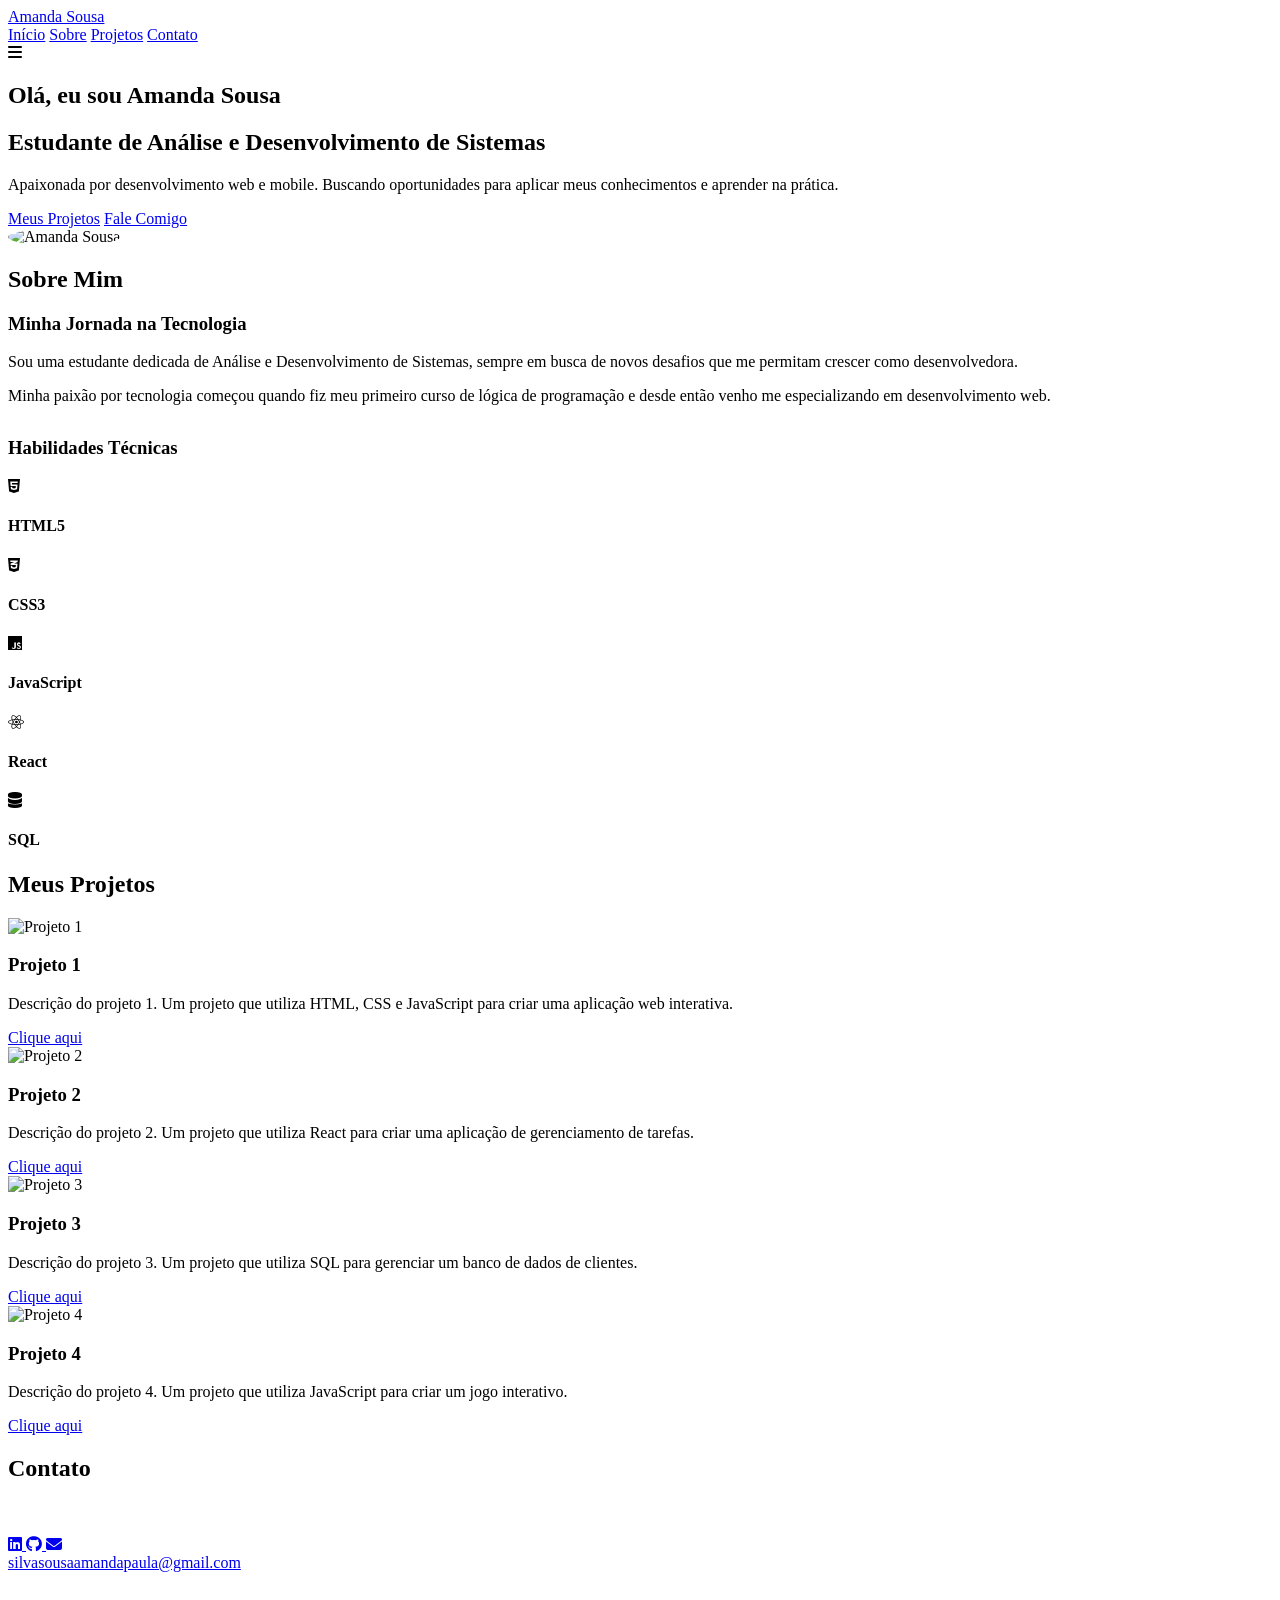
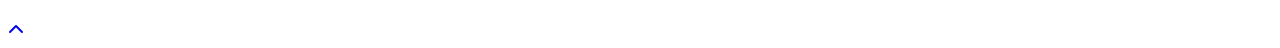
==== index.html @ 9c5db2d2 "Rename Portfólio de Amanda Sousa.html to index.html" ====
<!DOCTYPE html>
<html lang="pt-BR">
<head>
    <meta http-equiv="Content-Type" content="text/html; charset=UTF-8">
    <meta name="viewport" content="width=device-width, initial-scale=1.0">
    <title>Portfólio de Amanda Sousa</title>
    <link rel="stylesheet" href="css/style.css">
    <link rel="stylesheet" href="https://cdnjs.cloudflare.com/ajax/libs/font-awesome/6.4.0/css/all.min.css">
    
    <style>
        /* EFEITO DE APARIÇÃO */
        .fade-in {
            opacity: 0;
            transform: translateY(30px);
            transition: opacity 0.8s ease, transform 0.8s ease;
        }
        .fade-in.visible {
            opacity: 1;
            transform: translateY(0);
        }
    </style>
</head>

<body>
    <!-- Navbar -->
    <nav class="navbar" id="navbar">
        <div class="nav-container">
            <a href="#" class="logo">Amanda Sousa</a>
            <div class="nav-links">
                <a href="#home" class="fade-in">Início</a>
                <a href="#about" class="fade-in">Sobre</a>
                <a href="#projects" class="fade-in">Projetos</a>
                <a href="#contact" class="fade-in">Contato</a>
            </div>
            <div class="hamburger" id="hamburger">
                <i class="fas fa-bars"></i>
            </div>
        </div>
    </nav>

    <!-- Hero Section -->
    <section class="hero" id="home">
        <div class="hero-container">
            <div class="hero-text">
                <h1 class="fade-in">Olá, eu sou <span>Amanda Sousa</span></h1>
                <h2 class="fade-in">Estudante de Análise e Desenvolvimento de Sistemas</h2>
                <p class="fade-in">Apaixonada por desenvolvimento web e mobile. Buscando oportunidades para aplicar meus conhecimentos e aprender na prática.</p>
                <div class="cta-buttons">
                    <a href="#projects" class="cta-btn primary-btn">Meus Projetos</a>
                    <a href="#contact" class="cta-btn primary-btn">Fale Comigo</a>
                </div>
            </div>
            <div class="hero-image">
                <img class="fade-in" src="images/amandasousa.jpeg" alt="Amanda Sousa" width="400" height="600" style="border-radius: 50%; object-fit: cover;"> 
            </div>
        </div>
    </section>

    <!-- About Section -->
    <section id="about" class="section">
        <h2 class="section-title fade-in">Sobre Mim</h2>
        <div class="about-container">
            <div class="about-text">
                <h3 class="fade-in">Minha Jornada na Tecnologia</h3>
                <p class="fade-in">Sou uma estudante dedicada de Análise e Desenvolvimento de Sistemas, sempre em busca de novos desafios que me permitam crescer como desenvolvedora.</p>
                <p class="fade-in">Minha paixão por tecnologia começou quando fiz meu primeiro curso de lógica de programação e desde então venho me especializando em desenvolvimento web.</p>
                <h3 class="fade-in" style="margin-top: 2rem;">Habilidades Técnicas</h3>
                <div class="skills-container">
                    <div class="skill-card">
                        <div class="skill-icon"><i class="fab fa-html5"></i></div>
                        <h4>HTML5</h4>
                    </div>
                    <div class="skill-card">
                        <div class="skill-icon"><i class="fab fa-css3-alt"></i></div>
                        <h4>CSS3</h4>
                    </div>
                    <div class="skill-card">
                        <div class="skill-icon"><i class="fab fa-js"></i></div>
                        <h4>JavaScript</h4>
                    </div>
                    <div class="skill-card">
                        <div class="skill-icon"><i class="fab fa-react"></i></div>
                        <h4>React</h4>
                    </div>
                    <div class="skill-card">
                        <div class="skill-icon"><i class="fas fa-database"></i></div>
                        <h4>SQL</h4>
                    </div>
                </div>
            </div>
        </div>
    </section>

    <!-- Projects Section -->
    <section id="projects" class="section section-gray">
        <h2 class="section-title fade-in">Meus Projetos</h2>
        <div class="projects-grid">
            <div class="project-card">
                <div class="project-image">
                    <img src="https://via.placeholder.com/400" alt="Projeto 1">
                </div>
                <div class="project-info">
                    <h3 class="fade-in">Projeto 1</h3>
                    <p class="fade-in">Descrição do projeto 1. Um projeto que utiliza HTML, CSS e JavaScript para criar uma aplicação web interativa.</p>
                    <div class="project-links">
                        <a href="#" class="project-link code-link">Clique aqui</a>
                    </div>
                </div>
            </div>
            <div class="project-card">
                <div class="project-image">
                    <img src="https://via.placeholder.com/400" alt="Projeto 2">
                </div>
                <div class="project-info">
                    <h3 class="fade-in">Projeto 2</h3>
                    <p class="fade-in">Descrição do projeto 2. Um projeto que utiliza React para criar uma aplicação de gerenciamento de tarefas.</p>
                    <div class="project-links">
                        <a href="#" class="project-link code-link">Clique aqui</a>
                    </div>
                </div>
            </div>
            <div class="project-card">
                <div class="project-image">
                    <img src="https://via.placeholder.com/400" alt="Projeto 3">
                </div>
                <div class="project-info">
                    <h3 class="fade-in">Projeto 3</h3>
                    <p class="fade-in">Descrição do projeto 3. Um projeto que utiliza SQL para gerenciar um banco de dados de clientes.</p>
                    <div class="project-links">
                        <a href="#" class="project-link code-link">Clique aqui</a>
                    </div>
                </div>
            </div>
            <div class="project-card">
                <div class="project-image">
                    <img src="https://via.placeholder.com/400" alt="Projeto 4">
                </div>
                <div class="project-info">
                    <h3 class="fade-in">Projeto 4</h3>
                    <p class="fade-in">Descrição do projeto 4. Um projeto que utiliza JavaScript para criar um jogo interativo.</p>
                    <div class="project-links">
                        <a href="#" class="project-link code-link">Clique aqui</a>
                    </div>
                </div>
            </div>
        </div>
    </section>

    <!-- Contact Section -->
    <section id="contact" class="section">
        <h2 class="section-title fade-in">Contato</h2>
        <div class="contact-container">
            <p class="fade-in">Se você deseja entrar em contato, sinta-se à vontade para me enviar uma mensagem!</p>
            <div class="social-links">
                <a href="https://www.linkedin.com/in/amanda-sousa-07/" class="social-link" target="_blank">
                    <i class="fab fa-linkedin"></i>
                </a>
                <a href="https://github.com/Amandasousa7" class="social-link" target="_blank">
                    <i class="fab fa-github"></i>
                </a>
                <a href="mailto:silvasousaamandapaula@gmail.com" class="social-link" target="_blank">
                    <i class="fas fa-envelope"></i>
                </a>
            </div>
            <a href="mailto:silvasousaamandapaula@gmail.com" class="email-link">silvasousaamandapaula@gmail.com</a>
        </div>
    </section>

    <!-- Footer -->
    <footer class="footer">
        <p class="fade-in">© 2023 Amanda Sousa. Todos os direitos reservados.</p>
    </footer>

    <!-- Back to Top Button -->
    <a href="#" class="back-to-top" id="backToTop"><i class="fas fa-chevron-up"></i></a>

    <!-- JavaScript -->
    <script>
        // Script para mostrar o botão "Voltar ao Topo"
        const backToTopButton = document.getElementById('backToTop');
        window.onscroll = function() {
            if (document.body.scrollTop > 200 || document.documentElement.scrollTop > 200) {
                backToTopButton.classList.add('visible');
            } else {
                backToTopButton.classList.remove('visible');
            }
        };

        // Efeito de aparecimento suave
        document.addEventListener('DOMContentLoaded', () => {
            const textos = document.querySelectorAll('.fade-in');
            const windowHeight = window.innerHeight * 0.85;

            const animarScroll = () => {
                textos.forEach((item) => {
                    const itemTop = item.getBoundingClientRect().top;
                    const itemVisible = itemTop - windowHeight < 0;

                    if (itemVisible) {
                        item.classList.add('visible');
                    }
                });
            };

            animarScroll();
            window.addEventListener('scroll', animarScroll);
        });
    </script>
</body>
</html>
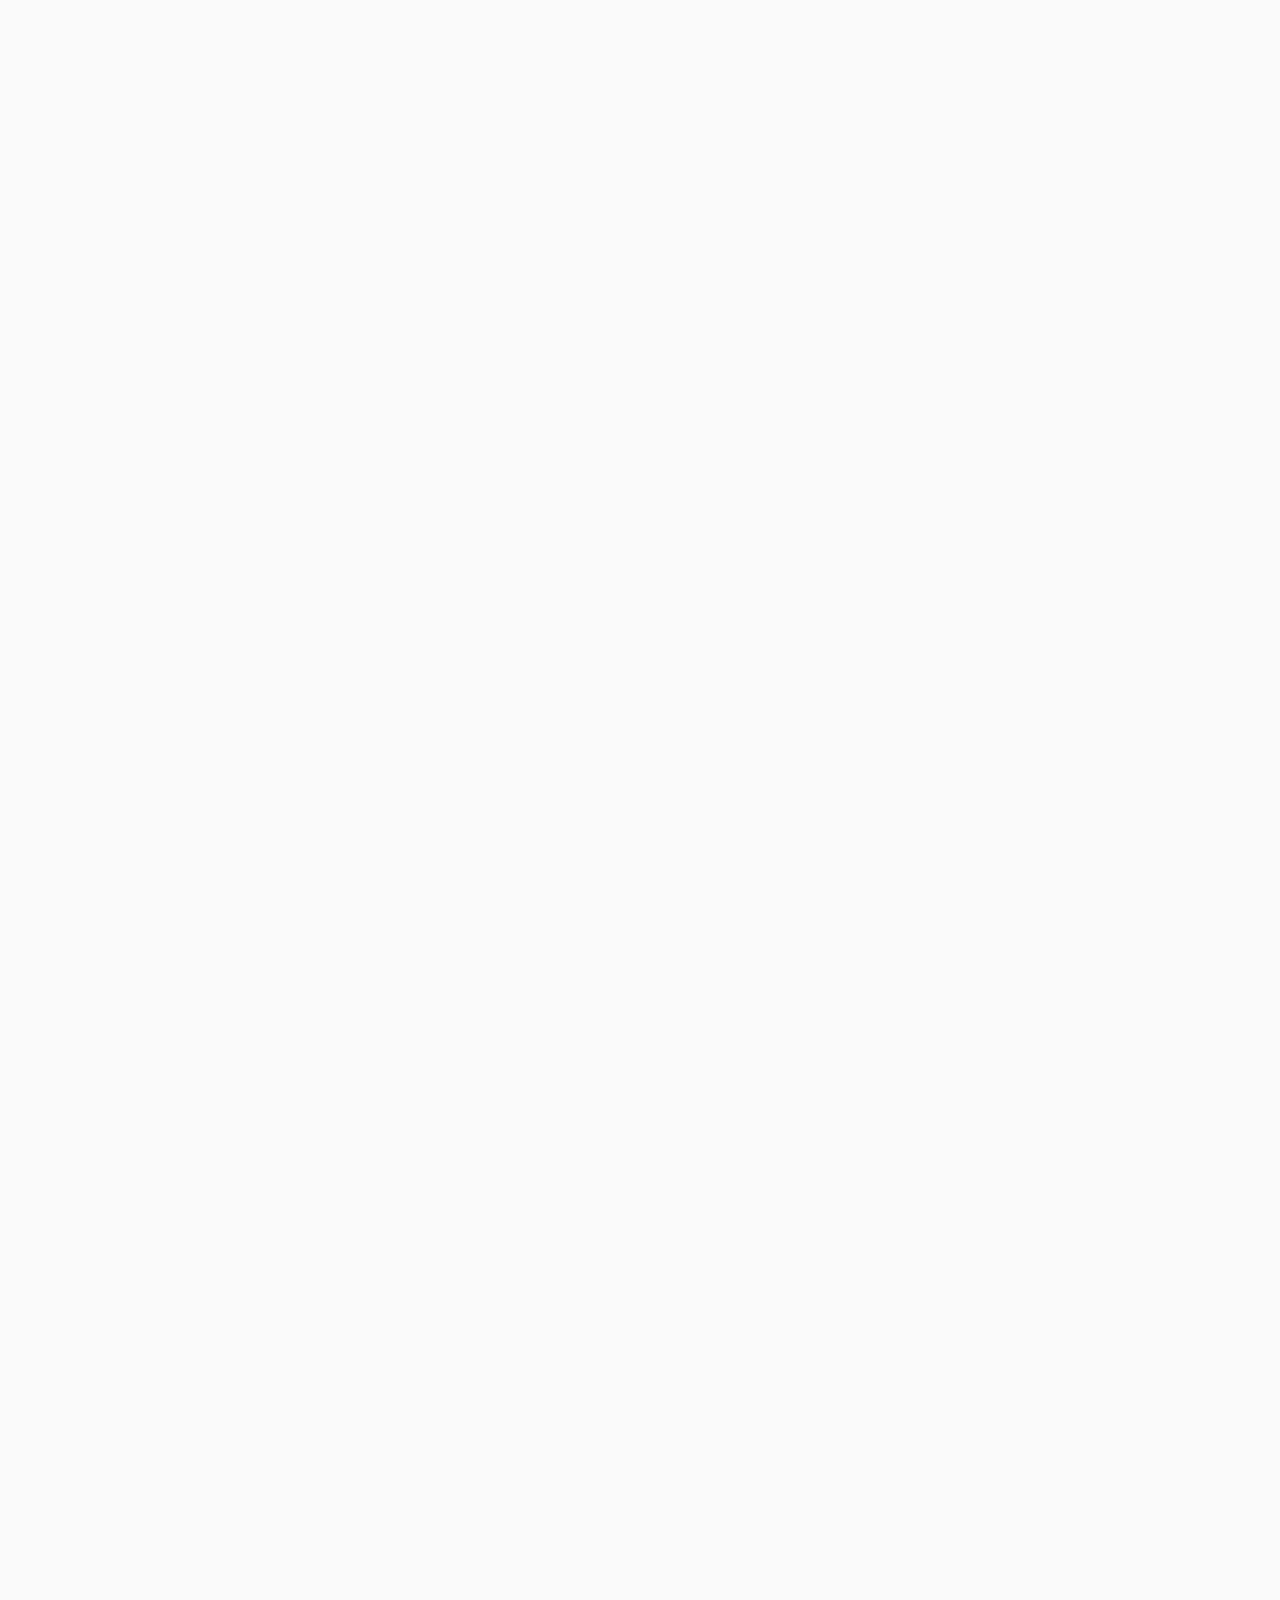
==== commit 32fc8442: "Update index.html" ====
--- a/index.html
+++ b/index.html
@@ -4,11 +4,12 @@
     <meta http-equiv="Content-Type" content="text/html; charset=UTF-8">
     <meta name="viewport" content="width=device-width, initial-scale=1.0">
     <title>Portfólio de Amanda Sousa</title>
-    <link rel="stylesheet" href="css/style.css">
+   <link rel="stylesheet" href="style.css">
+<script src="script.js"></script>
     <link rel="stylesheet" href="https://cdnjs.cloudflare.com/ajax/libs/font-awesome/6.4.0/css/all.min.css">
     
     <style>
-        /* EFEITO DE APARIÇÃO */
+    
         .fade-in {
             opacity: 0;
             transform: translateY(30px);
@@ -22,7 +23,7 @@
 </head>
 
 <body>
-    <!-- Navbar -->
+  
     <nav class="navbar" id="navbar">
         <div class="nav-container">
             <a href="#" class="logo">Amanda Sousa</a>
@@ -38,7 +39,7 @@
         </div>
     </nav>
 
-    <!-- Hero Section -->
+ 
     <section class="hero" id="home">
         <div class="hero-container">
             <div class="hero-text">
@@ -56,7 +57,7 @@
         </div>
     </section>
 
-    <!-- About Section -->
+
     <section id="about" class="section">
         <h2 class="section-title fade-in">Sobre Mim</h2>
         <div class="about-container">
@@ -146,7 +147,7 @@
         </div>
     </section>
 
-    <!-- Contact Section -->
+  
     <section id="contact" class="section">
         <h2 class="section-title fade-in">Contato</h2>
         <div class="contact-container">
@@ -166,17 +167,17 @@
         </div>
     </section>
 
-    <!-- Footer -->
+   
     <footer class="footer">
         <p class="fade-in">© 2023 Amanda Sousa. Todos os direitos reservados.</p>
     </footer>
 
-    <!-- Back to Top Button -->
+  
     <a href="#" class="back-to-top" id="backToTop"><i class="fas fa-chevron-up"></i></a>
 
-    <!-- JavaScript -->
+  
     <script>
-        // Script para mostrar o botão "Voltar ao Topo"
+       
         const backToTopButton = document.getElementById('backToTop');
         window.onscroll = function() {
             if (document.body.scrollTop > 200 || document.documentElement.scrollTop > 200) {
@@ -186,7 +187,7 @@
             }
         };
 
-        // Efeito de aparecimento suave
+       
         document.addEventListener('DOMContentLoaded', () => {
             const textos = document.querySelectorAll('.fade-in');
             const windowHeight = window.innerHeight * 0.85;
--- a/style.css
+++ b/style.css
@@ -0,0 +1,460 @@
+
+
+:root {
+    --primary: #ffffff; /* Cor salmão */
+    --primary-dark: #b48686;
+    --white: #ffffff;
+    --gray: #F5F5F5;
+    --dark: #ffffff;
+    --text-light: ##c77575;
+
+}
+*
+ {
+    margin: 0;
+    padding: 0;
+    box-sizing: border-box;
+    font-family: 'Segoe UI', Tahoma, Geneva, Verdana, sans-serif;
+}
+.skill-card
+
+
+
+body {
+    background-color: var(--white);
+    color: var(--dark);
+    line-height: 1.6;
+
+    
+}
+
+/* Navbar */
+.navbar {
+    background-color: var(--white);
+    box-shadow: 0 2px 10px rgba(0, 0, 0, 0.1);
+    position: fixed;
+    width: 100%;
+    z-index: 1000;
+    transition: all 0.3s ease;
+
+  background: radial-gradient(
+    circle at top left,
+    rgba(255, 255, 255, 0.2),
+    rgba(255, 255, 255, 0.05)
+  );
+   background: rgba(255, 255, 255, 0.15);
+  backdrop-filter: blur(12px);
+  -webkit-backdrop-filter: blur(12px);
+  box-shadow: 0 4px 30px rgba(0, 0, 0, 0.1);
+  border: 1px solid rgba(255, 255, 255, 0.2);
+}
+
+.nav-container {
+    max-width: 1200px;
+    margin: 0 auto;
+    padding: 1rem 2rem;
+    display: flex;
+    justify-content: space-between;
+    align-items: center;
+}
+
+
+
+.logo {
+    font-size: 1.5rem;
+    font-weight: 700;
+    color: var(--primary);
+    text-decoration: none;
+}
+
+.nav-links {
+    display: flex;
+    gap: 5rem;
+}
+
+.nav-links a {
+    color: var(--dark);
+    text-decoration: none;
+    font-weight: 700;
+    position: relative;
+    transition: color 0.5s ease;
+}
+
+.nav-links a:hover {
+    color: var(--primary-dark);
+}
+
+
+
+  .hero-image {
+        border-radius: 40%;  
+        width: 200px;        
+        height: 700px;
+        object-fit: cover;  
+          
+    }
+
+.hero {
+    padding: 10rem 2rem 5rem;
+    min-height: 100vh;
+    display: flex;
+    align-items: center;
+    background: linear-gradient(to left, rgba(221, 147, 139, 0.1) 0%, rgba(100, 98, 98, 0.918) 70%) 
+}
+ .hero-vignette::after {
+    content: '';
+    position: absolute;
+    bottom: 0;
+    left: 0;
+    right: 0;
+    height: 30%;
+    background: linear-gradient(to bottom, 
+        transparent, 
+        rgba(0,0,0,0.3) 70%, 
+        rgba(0,0,0,0.7));
+}
+
+
+.hero-container {
+    max-width: 1200px;
+    margin: 0 auto;
+    display: grid;
+    grid-template-columns: 1fr 1fr;
+    gap: 4rem;
+    align-items: center;
+    
+}
+
+.hero-text h1 {
+    font-size: 5rem;
+    margin-bottom: 1rem;
+    color: var(--dark);
+}
+
+.hero-text h2 {
+    font-size: 2.5rem;
+    font-weight: 400;
+    margin-bottom: 1.5rem;
+    color: var(--white);
+}
+
+.hero-text p {
+    font-size: 1rem;
+    margin-bottom: 5rem;
+    color: var(--white);
+}
+
+.cta-buttons {
+
+    display: flex;
+    gap: 1rem;
+    margin-top: 2rem;
+}
+
+.cta-btn {
+    padding: 0.8rem 1.8rem;
+    border-radius: 50px;
+    text-decoration: none;
+    font-weight: 600;
+    transition: all 0.3s ease;
+}
+
+.primary-btn {
+    background-color: var(--primary);
+    color: var(--black);
+}
+
+.primary-btn:hover {
+    background-color: var(--primary-dark);
+}
+
+/* About Section */
+
+
+.section {
+
+            padding: 5rem 2rem;
+            background: linear-gradient(to right, rgba(221, 174, 169, 0.1) 0%, rgba(100, 91, 91, 0.918) 70%);
+    }
+   .section-title {
+            text-align: center;
+            font-size: 3rem;
+            margin-bottom: 3rem;
+            color: var(--black);
+            
+}
+
+.about-container {
+    max-width: 1200px;
+    margin: 0 auto;
+    display: grid;
+    grid-template-columns: 1fr 1fr;
+    gap: 4rem;
+}
+
+.about-text h3 {
+    
+    font-size: 1.8rem;
+    margin-bottom: 1.5rem;
+    color: var(--black);
+    left: 500px
+
+}
+.about-text h3{
+            display: flex;
+            flex-direction: column;
+            justify-content: center;
+            padding-left: 2rem;
+        }
+}
+
+.about-text p {
+    margin-bottom: 1.5rem;
+    color: var(--text-light);
+
+}
+
+
+
+
+/* Skills Section */
+.skills-container {
+    display: grid;
+    grid-template-columns: repeat(auto-fill, minmax(150px, 1fr));
+    gap: 1rem;
+    margin-top: 2rem;
+}
+
+.skill-card {
+    background-color: var(--white);
+    border-radius: 8px;
+    padding: 1.2rem;
+    text-align: center;
+    box-shadow: 0 4px 6px rgba(0, 0, 0, 0.05);
+    transition: all 0.3s ease;
+}
+
+.skill-card:hover {
+    transform: translateY(-5px);
+}
+
+
+/* Projects Section */
+.projects-grid {
+    display: grid;
+    grid-template-columns: repeat(auto-fill, minmax(320px, 1fr));
+    gap: 2rem;
+    max-width: 1200px;
+    margin: 0 auto;
+}
+
+.project-card {
+    background-color: var(--white);
+    border-radius: 10px;
+    overflow: hidden;
+    box-shadow: 0 5px 15px rgba(0, 0, 0, 0.08);
+    transition: all 0.4s;
+}
+
+.project-card:hover {
+    transform: translateY(-10px);
+}
+
+.project-image {
+    height: 200px;
+    overflow: hidden;
+}
+
+.project-image img {
+    width: 100%;
+    height: 100%;
+    object-fit: cover;
+}
+
+.project-info {
+    padding: 1.5rem;
+}
+
+.project-info h3 {
+    font-size: 1.3rem;
+    margin-bottom: 0.5rem;
+    color: var(--dark);
+}
+
+.project-info p {
+    color: var(--text-light);
+    margin-bottom: 1rem;
+}
+
+.project-links {
+    display: flex;
+    gap: 1rem;
+}
+
+.project-link {
+    display: inline-flex;
+    align-items: center;
+    gap: 0.5rem;
+    padding: 0.5rem 1rem;
+    border-radius: 5px;
+    text-decoration: none;
+    font-size: 0.9rem;
+    font-weight: 500;
+    transition: all 0.3s ease;
+}
+
+.code-link {
+    background-color: var(--primary);
+    color: var(--white);
+}
+
+.code-link:hover {
+    background-color: var(--primary-dark);
+}
+
+.demo-link {
+    border: 1px solid var(--primary);
+    color: var(--primary);
+}
+
+.demo-link:hover {
+    background-color: var(--primary);
+    color: var(--white);
+}
+
+/* Contact Section */
+.contact-container {
+    max-width: 800px;
+    margin: 0 auto;
+    text-align: center;
+}
+
+.contact-container p {
+    margin-bottom: 2rem;
+    color: var(--text-light);
+}
+
+.social-links {
+    display: flex;
+    justify-content: center;
+    gap: 1.5rem;
+    margin-bottom: 3rem;
+    color:
+}
+
+.social-link {
+    display: flex;
+    align-items: center;
+    justify-content: center;
+    width: 50px;
+    height: 50px;
+    border-radius: 50%;
+    background-color: var(--black);
+    color: var(--white);
+    font-size: 1.2rem;
+    transition: all 0.3s ease;
+}
+
+.social-link:hover {
+    background-color: var(--primary-dark);
+}
+
+.social-icon {
+    width: 10px;
+    height: 10px;
+}
+
+/* Footer */
+.footer {
+    background-color: var(--dark);
+    color: var(--white);
+    text-align: center;
+    padding: 2rem;
+}
+
+/* Back to Top Button */
+.back-to-top {
+    position: fixed;
+    bottom: 2rem;
+    right: 2rem;
+    width: 50px;
+    height: 50px;
+    background-color: var(--primary);
+    color: var(--white);
+    border-radius: 50%;
+    display: flex;
+    justify-content: center;
+    align-items: center;
+    text-decoration: none;
+    font-size: 1.2rem;
+    opacity: 0;
+    visibility: hidden;
+    transition: all 0.3s ease;
+}
+
+.back-to-top.visible {
+    opacity: 1;
+    visibility: visible;
+}
+
+.back-to-top:hover {
+    background-color: var(--primary-dark);
+}
+
+/* Responsive Design */
+@media (max-width: 768px) {
+    .nav-links {
+        display: none;
+    }
+
+    .hamburger {
+        display: block;
+    }
+
+    .hero-container {
+        grid-template-columns: 1fr;
+        text-align: center;
+    }
+
+    .section-title {
+        font-size: 2rem;
+    }
+}
+  body {
+            font-family: Arial, sans-serif;
+            line-height: 1.6;
+            margin: 0;
+            background: #f9f9f9;
+        }
+        
+        section {
+            min-height: 100vh;
+            padding: 50px;
+            display: flex;
+            flex-direction: column;
+            justify-content: center;
+            align-items: center;
+            text-align: center;
+        }
+        
+        /* EFEITO DE APARIÇÃO */
+        .aparecer {
+            opacity: 0;
+            transform: translateY(50px);
+            transition: opacity 0.8s ease-out, transform 0.8s ease-out;
+        }
+        
+        .aparecer.visivel {
+            opacity: 1;
+            transform: translateY(0);
+        }
+        
+       [data-anime] {
+    opacity: 0;
+    transform: translateY(30px);
+    transition: opacity 0.8s ease, transform 0.8s ease;
+}
+[data-anime].animate {
+    opacity: 1;
+    transform: translateY(0);
+}
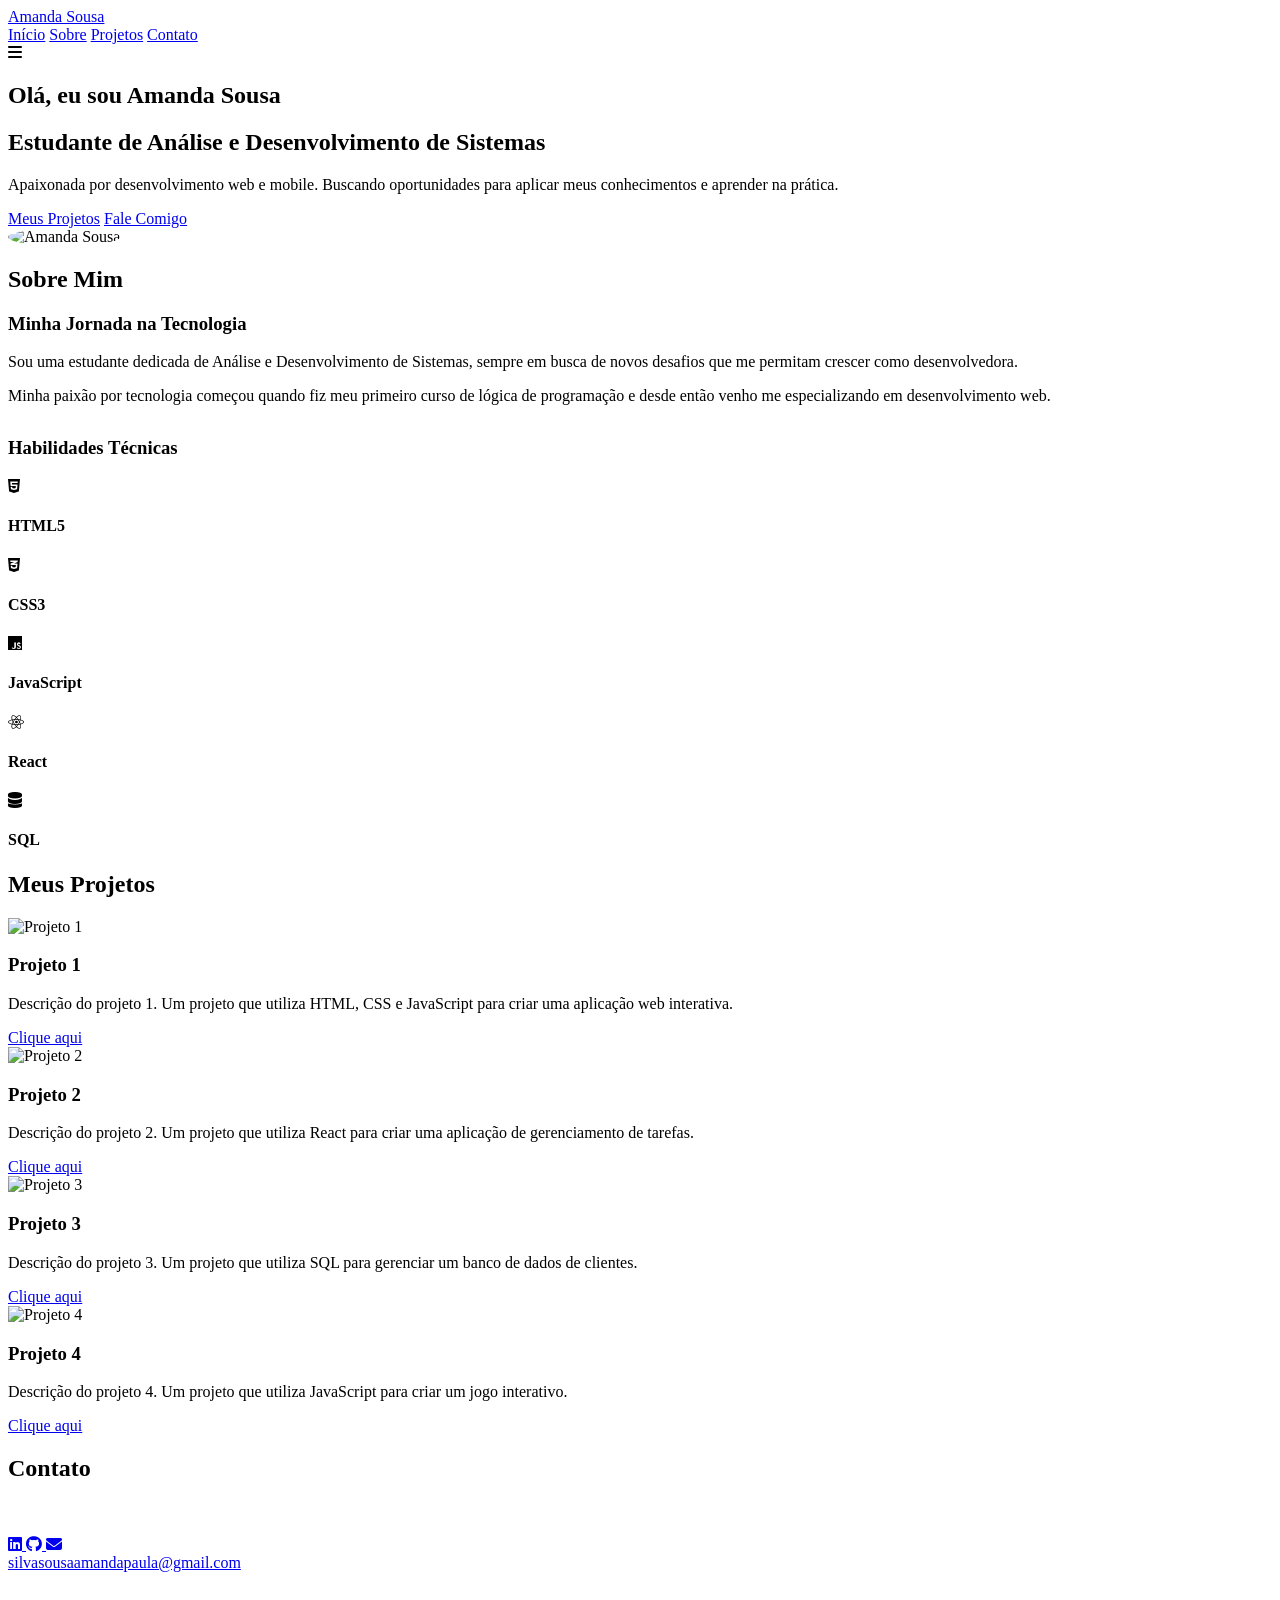
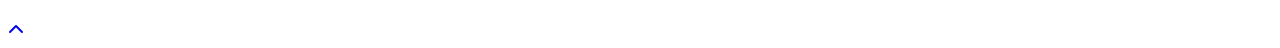
==== commit 1ee96198: "Update index.html" ====
--- a/index.html
+++ b/index.html
@@ -4,12 +4,11 @@
     <meta http-equiv="Content-Type" content="text/html; charset=UTF-8">
     <meta name="viewport" content="width=device-width, initial-scale=1.0">
     <title>Portfólio de Amanda Sousa</title>
-   <link rel="stylesheet" href="style.css">
-<script src="script.js"></script>
+    <link rel="stylesheet" href="css/style.css">
     <link rel="stylesheet" href="https://cdnjs.cloudflare.com/ajax/libs/font-awesome/6.4.0/css/all.min.css">
     
     <style>
-    
+        /* EFEITO DE APARIÇÃO */
         .fade-in {
             opacity: 0;
             transform: translateY(30px);
@@ -23,7 +22,7 @@
 </head>
 
 <body>
-  
+    <!-- Navbar -->
     <nav class="navbar" id="navbar">
         <div class="nav-container">
             <a href="#" class="logo">Amanda Sousa</a>
@@ -39,7 +38,7 @@
         </div>
     </nav>
 
- 
+    <!-- Hero Section -->
     <section class="hero" id="home">
         <div class="hero-container">
             <div class="hero-text">
@@ -57,7 +56,7 @@
         </div>
     </section>
 
-
+    <!-- About Section -->
     <section id="about" class="section">
         <h2 class="section-title fade-in">Sobre Mim</h2>
         <div class="about-container">
@@ -147,7 +146,7 @@
         </div>
     </section>
 
-  
+    <!-- Contact Section -->
     <section id="contact" class="section">
         <h2 class="section-title fade-in">Contato</h2>
         <div class="contact-container">
@@ -167,17 +166,17 @@
         </div>
     </section>
 
-   
+    <!-- Footer -->
     <footer class="footer">
         <p class="fade-in">© 2023 Amanda Sousa. Todos os direitos reservados.</p>
     </footer>
 
-  
+    <!-- Back to Top Button -->
     <a href="#" class="back-to-top" id="backToTop"><i class="fas fa-chevron-up"></i></a>
 
-  
+    <!-- JavaScript -->
     <script>
-       
+        // Script para mostrar o botão "Voltar ao Topo"
         const backToTopButton = document.getElementById('backToTop');
         window.onscroll = function() {
             if (document.body.scrollTop > 200 || document.documentElement.scrollTop > 200) {
@@ -187,7 +186,7 @@
             }
         };
 
-       
+        // Efeito de aparecimento suave
         document.addEventListener('DOMContentLoaded', () => {
             const textos = document.querySelectorAll('.fade-in');
             const windowHeight = window.innerHeight * 0.85;
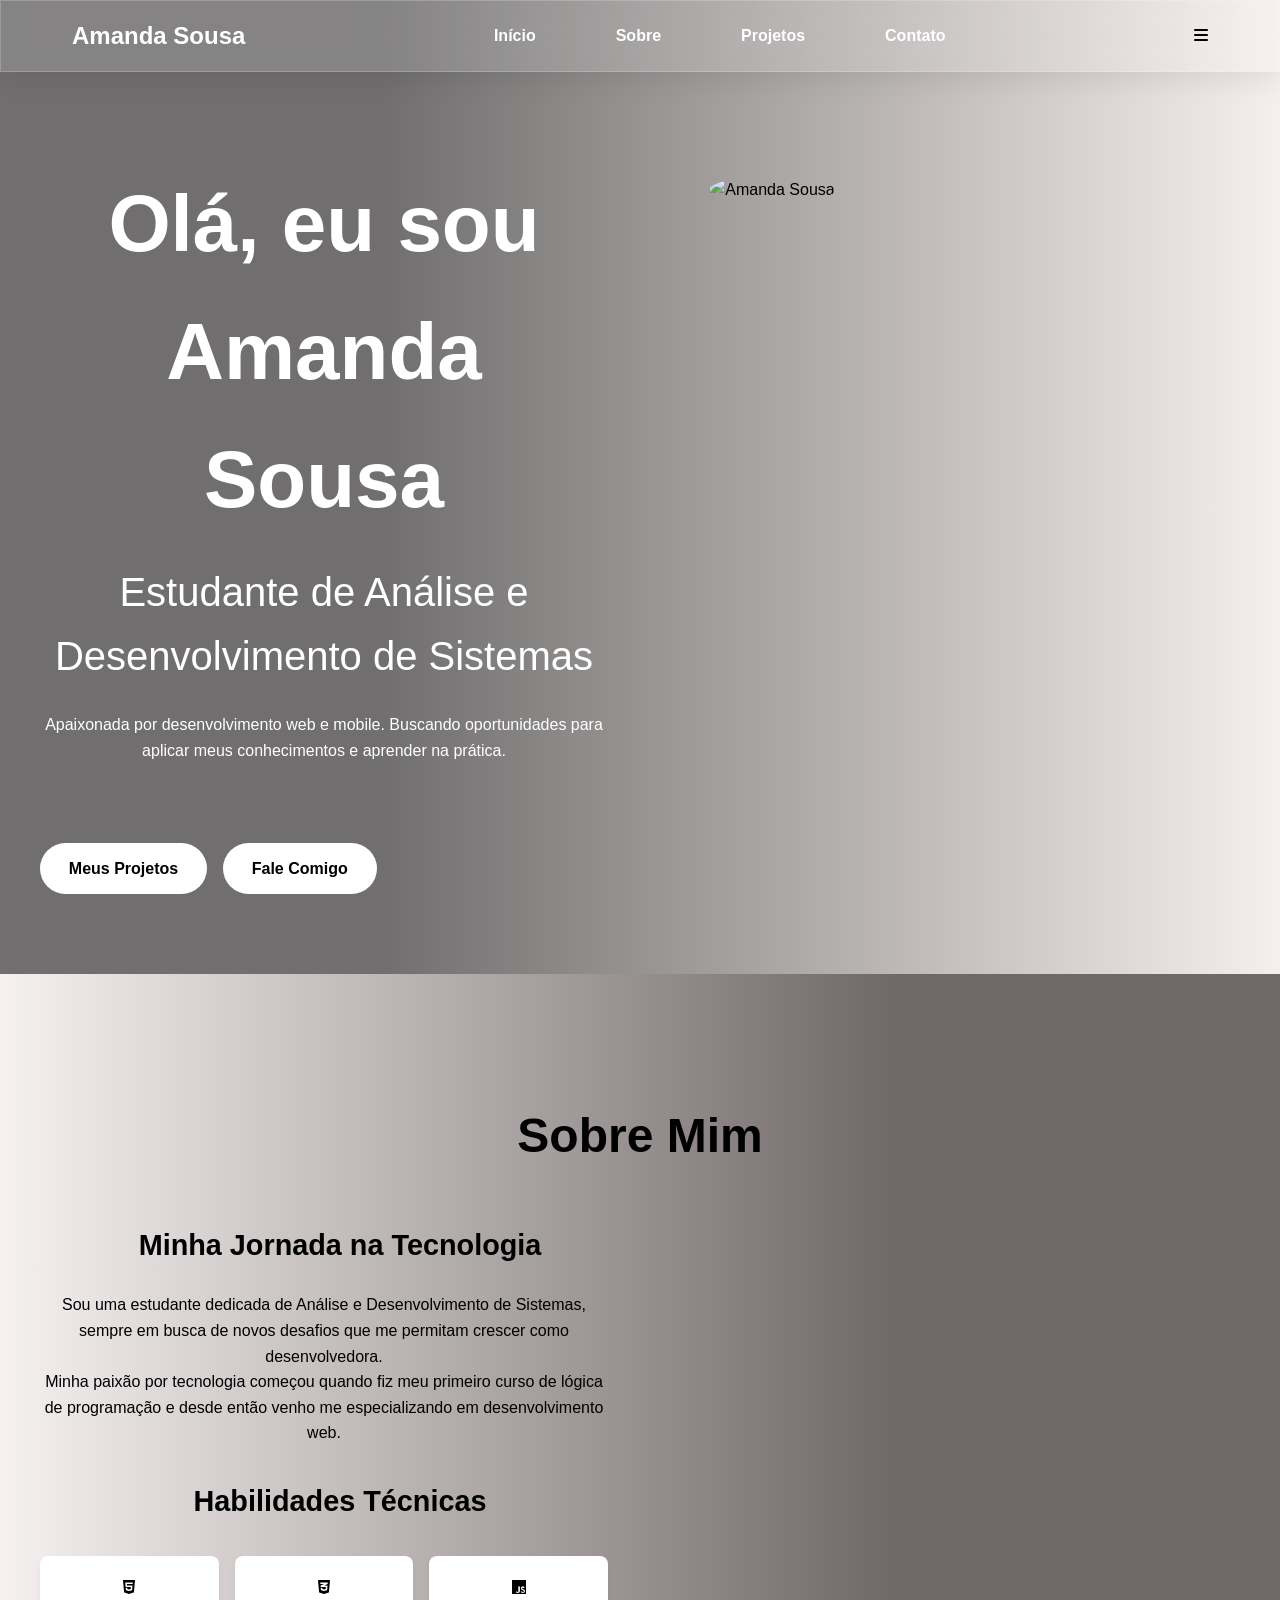
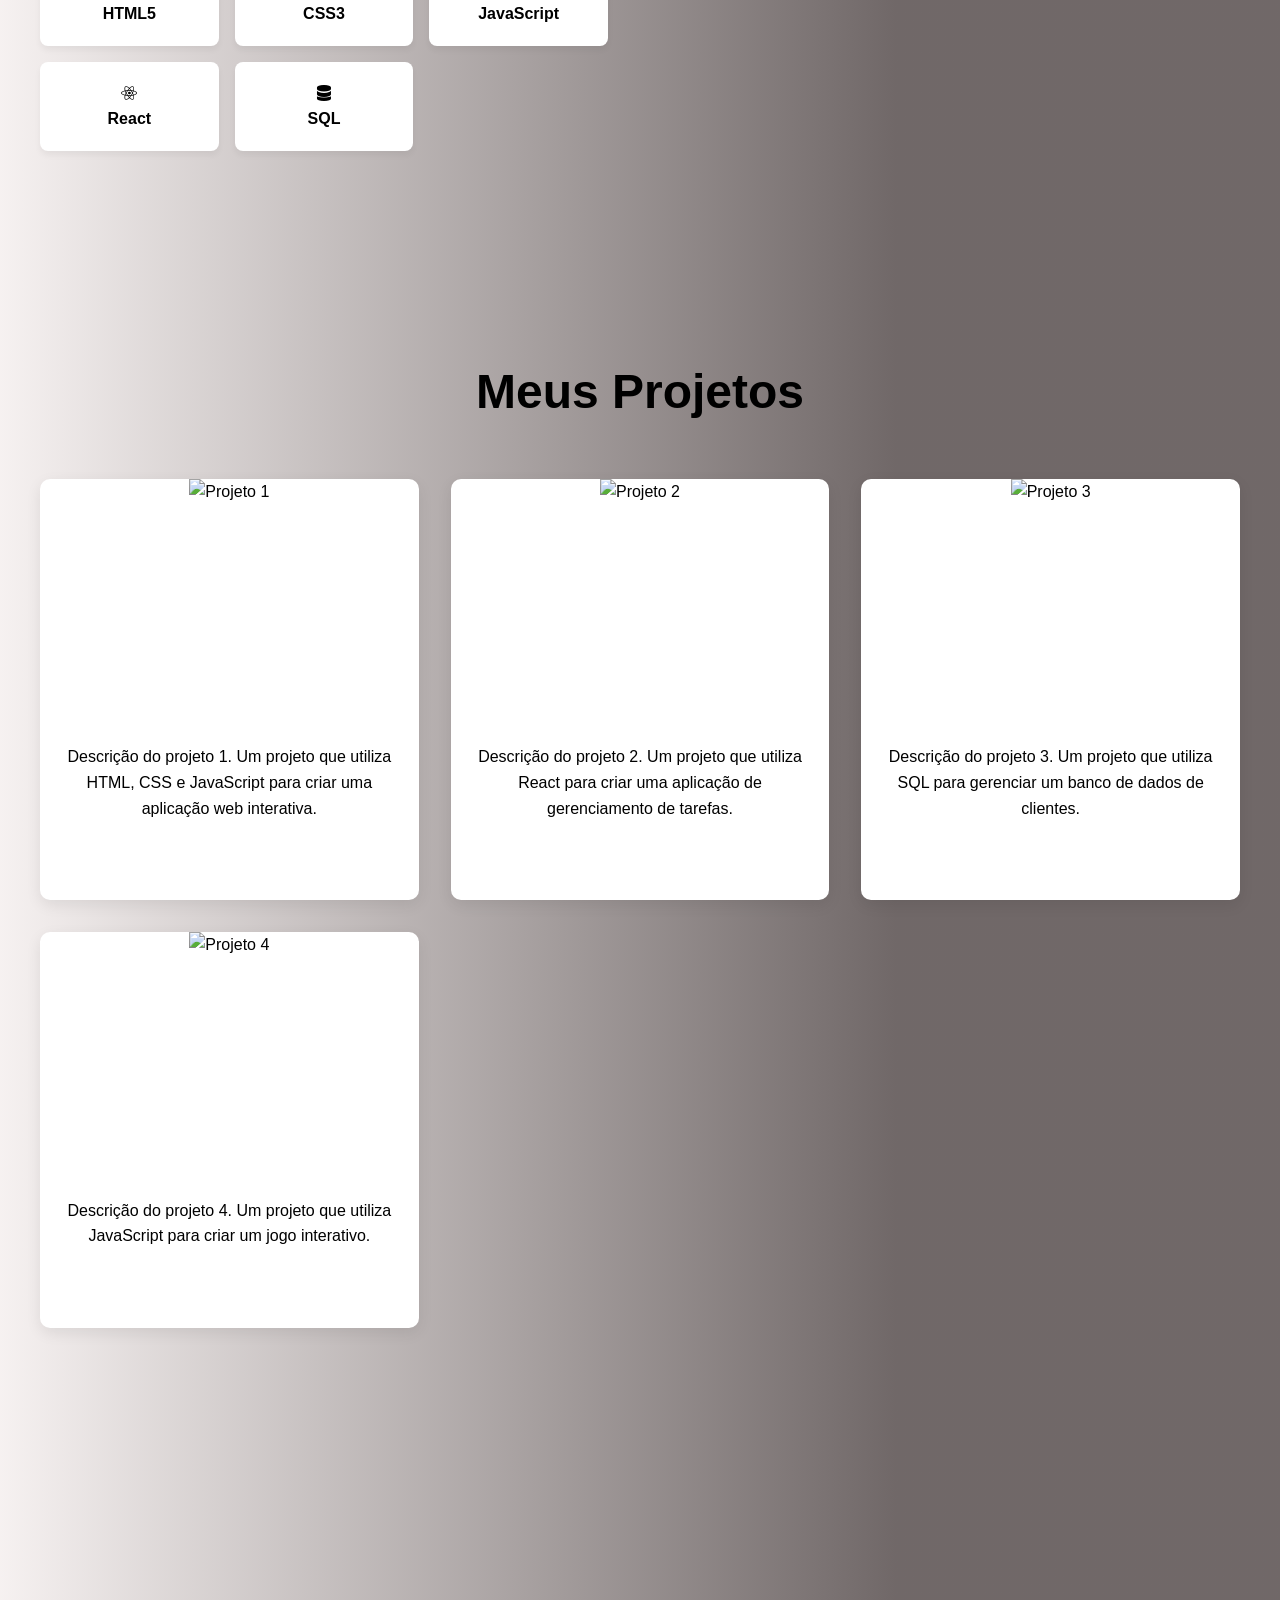
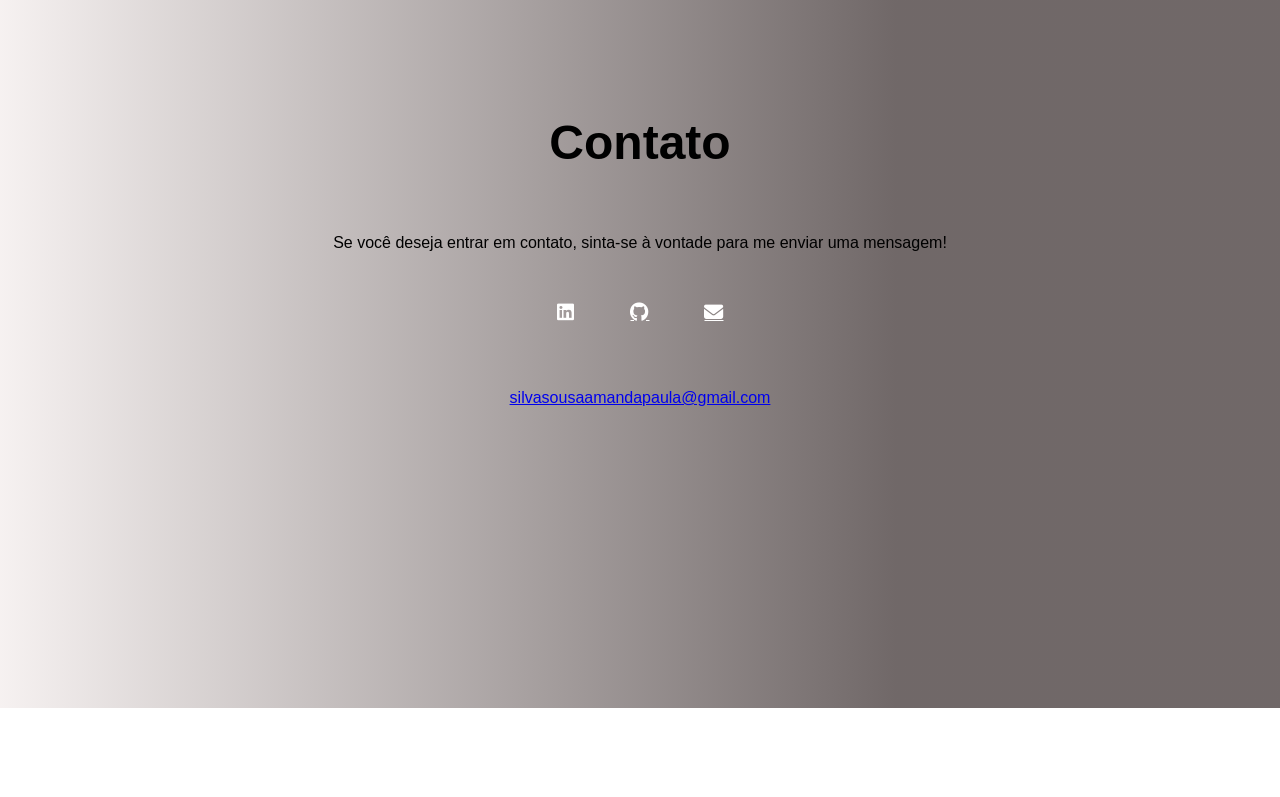
==== commit cbaf5771: "Update index.html" ====
--- a/index.html
+++ b/index.html
@@ -4,7 +4,7 @@
     <meta http-equiv="Content-Type" content="text/html; charset=UTF-8">
     <meta name="viewport" content="width=device-width, initial-scale=1.0">
     <title>Portfólio de Amanda Sousa</title>
-    <link rel="stylesheet" href="css/style.css">
+    <link rel="stylesheet" href="style.css">
     <link rel="stylesheet" href="https://cdnjs.cloudflare.com/ajax/libs/font-awesome/6.4.0/css/all.min.css">
     
     <style>
--- a/style.css
+++ b/style.css
@@ -0,0 +1,460 @@
+
+
+:root {
+    --primary: #ffffff; /* Cor salmão */
+    --primary-dark: #b48686;
+    --white: #ffffff;
+    --gray: #F5F5F5;
+    --dark: #ffffff;
+    --text-light: ##c77575;
+
+}
+*
+ {
+    margin: 0;
+    padding: 0;
+    box-sizing: border-box;
+    font-family: 'Segoe UI', Tahoma, Geneva, Verdana, sans-serif;
+}
+.skill-card
+
+
+
+body {
+    background-color: var(--white);
+    color: var(--dark);
+    line-height: 1.6;
+
+    
+}
+
+/* Navbar */
+.navbar {
+    background-color: var(--white);
+    box-shadow: 0 2px 10px rgba(0, 0, 0, 0.1);
+    position: fixed;
+    width: 100%;
+    z-index: 1000;
+    transition: all 0.3s ease;
+
+  background: radial-gradient(
+    circle at top left,
+    rgba(255, 255, 255, 0.2),
+    rgba(255, 255, 255, 0.05)
+  );
+   background: rgba(255, 255, 255, 0.15);
+  backdrop-filter: blur(12px);
+  -webkit-backdrop-filter: blur(12px);
+  box-shadow: 0 4px 30px rgba(0, 0, 0, 0.1);
+  border: 1px solid rgba(255, 255, 255, 0.2);
+}
+
+.nav-container {
+    max-width: 1200px;
+    margin: 0 auto;
+    padding: 1rem 2rem;
+    display: flex;
+    justify-content: space-between;
+    align-items: center;
+}
+
+
+
+.logo {
+    font-size: 1.5rem;
+    font-weight: 700;
+    color: var(--primary);
+    text-decoration: none;
+}
+
+.nav-links {
+    display: flex;
+    gap: 5rem;
+}
+
+.nav-links a {
+    color: var(--dark);
+    text-decoration: none;
+    font-weight: 700;
+    position: relative;
+    transition: color 0.5s ease;
+}
+
+.nav-links a:hover {
+    color: var(--primary-dark);
+}
+
+
+
+  .hero-image {
+        border-radius: 40%;  
+        width: 200px;        
+        height: 700px;
+        object-fit: cover;  
+          
+    }
+
+.hero {
+    padding: 10rem 2rem 5rem;
+    min-height: 100vh;
+    display: flex;
+    align-items: center;
+    background: linear-gradient(to left, rgba(221, 147, 139, 0.1) 0%, rgba(100, 98, 98, 0.918) 70%) 
+}
+ .hero-vignette::after {
+    content: '';
+    position: absolute;
+    bottom: 0;
+    left: 0;
+    right: 0;
+    height: 30%;
+    background: linear-gradient(to bottom, 
+        transparent, 
+        rgba(0,0,0,0.3) 70%, 
+        rgba(0,0,0,0.7));
+}
+
+
+.hero-container {
+    max-width: 1200px;
+    margin: 0 auto;
+    display: grid;
+    grid-template-columns: 1fr 1fr;
+    gap: 4rem;
+    align-items: center;
+    
+}
+
+.hero-text h1 {
+    font-size: 5rem;
+    margin-bottom: 1rem;
+    color: var(--dark);
+}
+
+.hero-text h2 {
+    font-size: 2.5rem;
+    font-weight: 400;
+    margin-bottom: 1.5rem;
+    color: var(--white);
+}
+
+.hero-text p {
+    font-size: 1rem;
+    margin-bottom: 5rem;
+    color: var(--white);
+}
+
+.cta-buttons {
+
+    display: flex;
+    gap: 1rem;
+    margin-top: 2rem;
+}
+
+.cta-btn {
+    padding: 0.8rem 1.8rem;
+    border-radius: 50px;
+    text-decoration: none;
+    font-weight: 600;
+    transition: all 0.3s ease;
+}
+
+.primary-btn {
+    background-color: var(--primary);
+    color: var(--black);
+}
+
+.primary-btn:hover {
+    background-color: var(--primary-dark);
+}
+
+/* About Section */
+
+
+.section {
+
+            padding: 5rem 2rem;
+            background: linear-gradient(to right, rgba(221, 174, 169, 0.1) 0%, rgba(100, 91, 91, 0.918) 70%);
+    }
+   .section-title {
+            text-align: center;
+            font-size: 3rem;
+            margin-bottom: 3rem;
+            color: var(--black);
+            
+}
+
+.about-container {
+    max-width: 1200px;
+    margin: 0 auto;
+    display: grid;
+    grid-template-columns: 1fr 1fr;
+    gap: 4rem;
+}
+
+.about-text h3 {
+    
+    font-size: 1.8rem;
+    margin-bottom: 1.5rem;
+    color: var(--black);
+    left: 500px
+
+}
+.about-text h3{
+            display: flex;
+            flex-direction: column;
+            justify-content: center;
+            padding-left: 2rem;
+        }
+}
+
+.about-text p {
+    margin-bottom: 1.5rem;
+    color: var(--text-light);
+
+}
+
+
+
+
+/* Skills Section */
+.skills-container {
+    display: grid;
+    grid-template-columns: repeat(auto-fill, minmax(150px, 1fr));
+    gap: 1rem;
+    margin-top: 2rem;
+}
+
+.skill-card {
+    background-color: var(--white);
+    border-radius: 8px;
+    padding: 1.2rem;
+    text-align: center;
+    box-shadow: 0 4px 6px rgba(0, 0, 0, 0.05);
+    transition: all 0.3s ease;
+}
+
+.skill-card:hover {
+    transform: translateY(-5px);
+}
+
+
+/* Projects Section */
+.projects-grid {
+    display: grid;
+    grid-template-columns: repeat(auto-fill, minmax(320px, 1fr));
+    gap: 2rem;
+    max-width: 1200px;
+    margin: 0 auto;
+}
+
+.project-card {
+    background-color: var(--white);
+    border-radius: 10px;
+    overflow: hidden;
+    box-shadow: 0 5px 15px rgba(0, 0, 0, 0.08);
+    transition: all 0.4s;
+}
+
+.project-card:hover {
+    transform: translateY(-10px);
+}
+
+.project-image {
+    height: 200px;
+    overflow: hidden;
+}
+
+.project-image img {
+    width: 100%;
+    height: 100%;
+    object-fit: cover;
+}
+
+.project-info {
+    padding: 1.5rem;
+}
+
+.project-info h3 {
+    font-size: 1.3rem;
+    margin-bottom: 0.5rem;
+    color: var(--dark);
+}
+
+.project-info p {
+    color: var(--text-light);
+    margin-bottom: 1rem;
+}
+
+.project-links {
+    display: flex;
+    gap: 1rem;
+}
+
+.project-link {
+    display: inline-flex;
+    align-items: center;
+    gap: 0.5rem;
+    padding: 0.5rem 1rem;
+    border-radius: 5px;
+    text-decoration: none;
+    font-size: 0.9rem;
+    font-weight: 500;
+    transition: all 0.3s ease;
+}
+
+.code-link {
+    background-color: var(--primary);
+    color: var(--white);
+}
+
+.code-link:hover {
+    background-color: var(--primary-dark);
+}
+
+.demo-link {
+    border: 1px solid var(--primary);
+    color: var(--primary);
+}
+
+.demo-link:hover {
+    background-color: var(--primary);
+    color: var(--white);
+}
+
+/* Contact Section */
+.contact-container {
+    max-width: 800px;
+    margin: 0 auto;
+    text-align: center;
+}
+
+.contact-container p {
+    margin-bottom: 2rem;
+    color: var(--text-light);
+}
+
+.social-links {
+    display: flex;
+    justify-content: center;
+    gap: 1.5rem;
+    margin-bottom: 3rem;
+    color:
+}
+
+.social-link {
+    display: flex;
+    align-items: center;
+    justify-content: center;
+    width: 50px;
+    height: 50px;
+    border-radius: 50%;
+    background-color: var(--black);
+    color: var(--white);
+    font-size: 1.2rem;
+    transition: all 0.3s ease;
+}
+
+.social-link:hover {
+    background-color: var(--primary-dark);
+}
+
+.social-icon {
+    width: 10px;
+    height: 10px;
+}
+
+/* Footer */
+.footer {
+    background-color: var(--dark);
+    color: var(--white);
+    text-align: center;
+    padding: 2rem;
+}
+
+/* Back to Top Button */
+.back-to-top {
+    position: fixed;
+    bottom: 2rem;
+    right: 2rem;
+    width: 50px;
+    height: 50px;
+    background-color: var(--primary);
+    color: var(--white);
+    border-radius: 50%;
+    display: flex;
+    justify-content: center;
+    align-items: center;
+    text-decoration: none;
+    font-size: 1.2rem;
+    opacity: 0;
+    visibility: hidden;
+    transition: all 0.3s ease;
+}
+
+.back-to-top.visible {
+    opacity: 1;
+    visibility: visible;
+}
+
+.back-to-top:hover {
+    background-color: var(--primary-dark);
+}
+
+/* Responsive Design */
+@media (max-width: 768px) {
+    .nav-links {
+        display: none;
+    }
+
+    .hamburger {
+        display: block;
+    }
+
+    .hero-container {
+        grid-template-columns: 1fr;
+        text-align: center;
+    }
+
+    .section-title {
+        font-size: 2rem;
+    }
+}
+  body {
+            font-family: Arial, sans-serif;
+            line-height: 1.6;
+            margin: 0;
+            background: #f9f9f9;
+        }
+        
+        section {
+            min-height: 100vh;
+            padding: 50px;
+            display: flex;
+            flex-direction: column;
+            justify-content: center;
+            align-items: center;
+            text-align: center;
+        }
+        
+        /* EFEITO DE APARIÇÃO */
+        .aparecer {
+            opacity: 0;
+            transform: translateY(50px);
+            transition: opacity 0.8s ease-out, transform 0.8s ease-out;
+        }
+        
+        .aparecer.visivel {
+            opacity: 1;
+            transform: translateY(0);
+        }
+        
+       [data-anime] {
+    opacity: 0;
+    transform: translateY(30px);
+    transition: opacity 0.8s ease, transform 0.8s ease;
+}
+[data-anime].animate {
+    opacity: 1;
+    transform: translateY(0);
+}
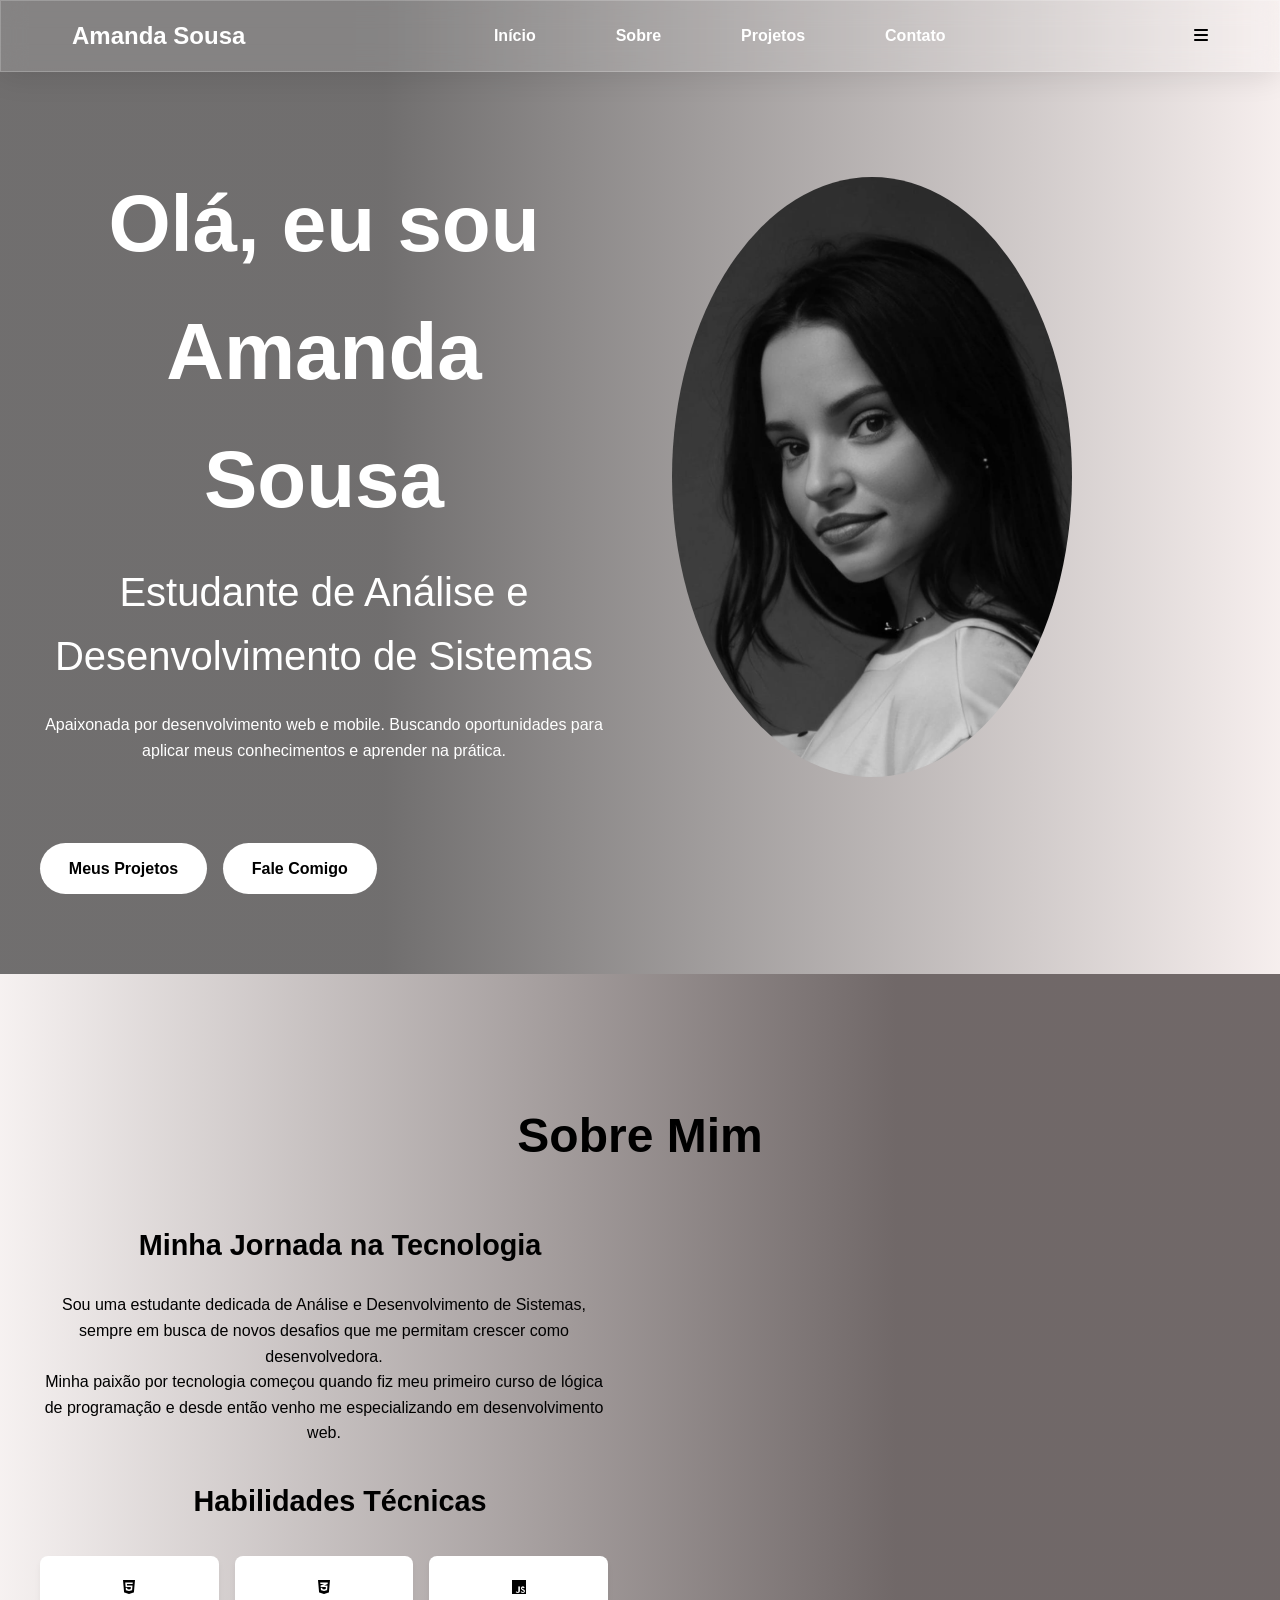
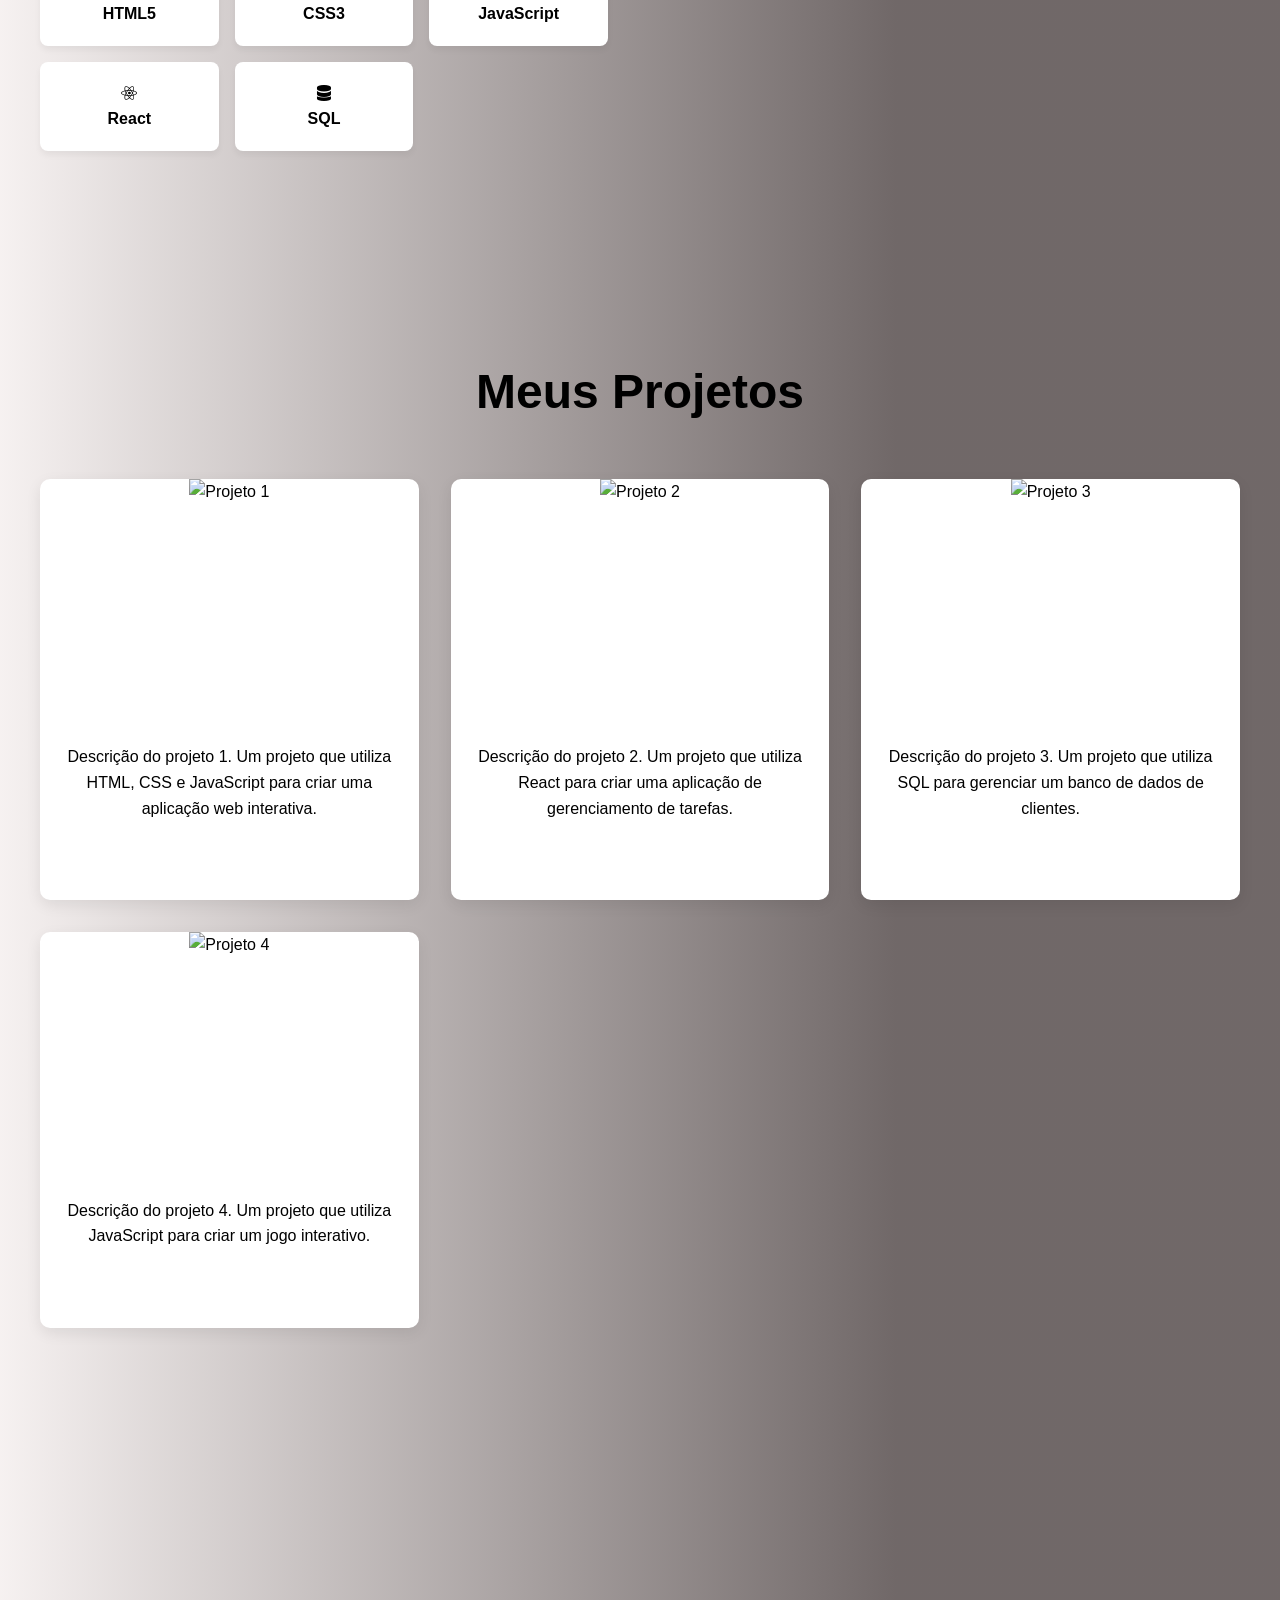
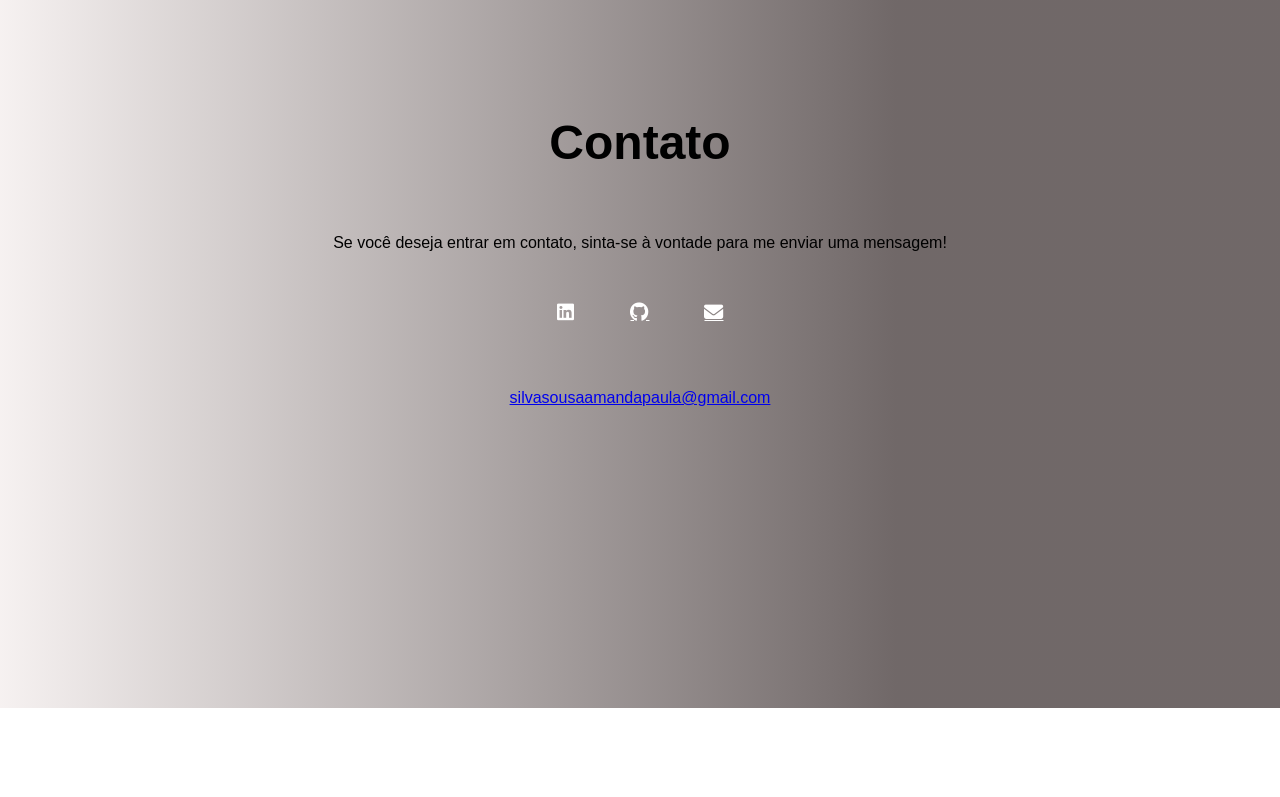
==== commit d74a3cbc: "Update index.html" ====
--- a/index.html
+++ b/index.html
@@ -51,7 +51,8 @@
                 </div>
             </div>
             <div class="hero-image">
-                <img class="fade-in" src="images/amandasousa.jpeg" alt="Amanda Sousa" width="400" height="600" style="border-radius: 50%; object-fit: cover;"> 
+              <img class="fade-in" src="amandasousa.jpeg" alt="Amanda Sousa"
+ width="400" height="600" style="border-radius: 50%; object-fit: cover;"> 
             </div>
         </div>
     </section>
